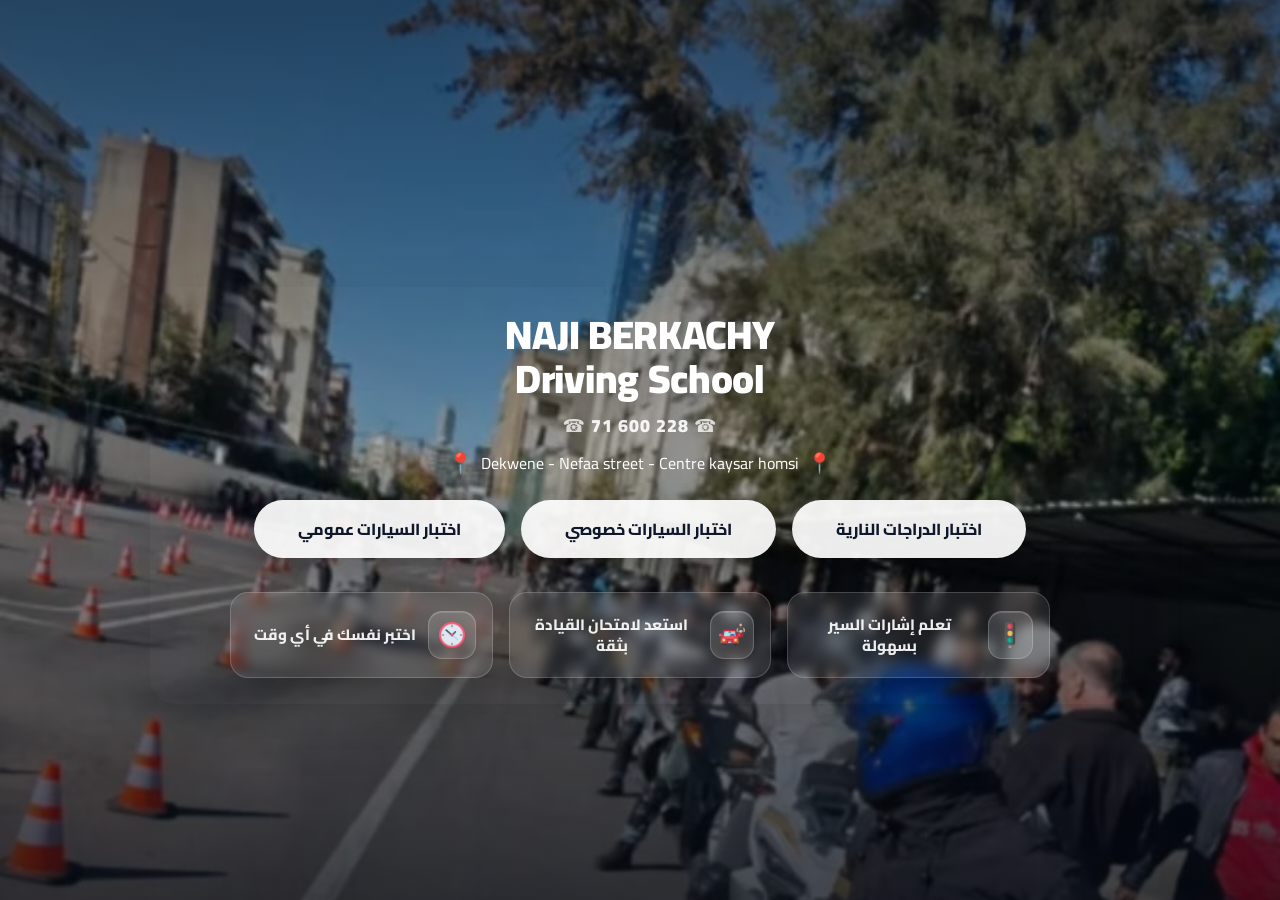
==== index.html @ 34557bcf "Naji Berkachy Driving School site" ====
<!doctype html>
<html lang="ar" dir="rtl">

<head>
<link rel="preconnect" href="https://fonts.googleapis.com">
<link rel="preconnect" href="https://fonts.gstatic.com" crossorigin>
<link href="https://fonts.googleapis.com/css2?family=Cairo:wght@400;600;700;800;900&display=swap" rel="stylesheet">
  <meta name="format-detection" content="telephone=no">
  <meta charset="utf-8" />
  <meta name="viewport" content="width=device-width, initial-scale=1" />
  <meta name="format-detection" content="telephone=no">
  <title>Naji Berkachy Driving School</title>
  <link rel="stylesheet" href="style.css" />
</head>

<body>
  <!-- HERO -->
  <main class="landing-hero">
    <section class="glass">

      <h1 class="landing-title" dir="ltr">NAJI BERKACHY<br>Driving School</h1>
      <p class="landing-phone">71&nbsp;600&nbsp;228</p>
      <p class="landing-location">
   <a href="https://www.google.com/maps?q=33.87928009033203,35.54431915283203&z=17&hl=en" target="_blank" style="color: inherit; text-decoration: none;">
    <span class="loc-emoji">📍</span>
    Dekwene - Nefaa street - Centre kaysar homsi
    <span class="loc-emoji">📍</span>
   </a>
</p>

     
      <div class="landing-actions">
        <a class="landing-btn" href="quiz.html">اختبار الدراجات النارية</a>
        <a class="landing-btn secondary" href="car_quiz.html">اختبار السيارات خصوصي</a>
        <a class="landing-btn third" href="red_quiz.html">اختبار السيارات عمومي</a>
      </div>


      <div class="feature-grid">

        <div class="feature-card">
  <div class="feature-badge">
    <img src="assets/icons/traffic.png" class="feature-icon" alt="">
  </div>
  <p class="feature-text">تعلم إشارات السير بسهولة</p>
</div>



<div class="feature-card">
  <div class="feature-badge">
    <img src="assets/icons/moto-car.png" class="feature-icon" alt="">
  </div>
  <p class="feature-text">استعد لامتحان القيادة بثقة</p>
</div>

<div class="feature-card">
  <div class="feature-badge">
    <img src="assets/icons/clock1.png" class="feature-icon" alt="">
  </div>
  <p class="feature-text">اختبر نفسك في أي وقت</p>
</div>

      </div>
    </section>
  </main>

</body>
</html>
---- style.css ----
:root{
  --bg:#f3f6ff;
  --card:#ffffff;
  --text:#0f172a;
  --muted:#64748b;
  --primary:#5b6cff;
  --primary2:#7c8bff;
  --border:#e5e7eb;

  --ok-bg:#d1fae5;
  --ok-bd:#10b981;
  --bad-bg:#fee2e2;
  --bad-bd:#ef4444;

  /* landing page glass */
  --glass: rgba(15, 23, 42, 0);
  --glass2: rgba(255,255,255,.08);

  --shadow: 0 20px 60px rgba(0,0,0,.10);
}

*{box-sizing:border-box; margin: 0; padding: 0;}
html,body{height:auto; min-height: 100%;}
body { display: flex; flex-direction: column; }


/* Fix Android tap issues / remove delay */
button, .btn, .choice, a {
  touch-action: manipulation;
  -webkit-tap-highlight-color: transparent;
}

/* On touch devices, disable hover effects that can “stick” */
@media (hover: none) {
  .choice:hover { transform: none; }
  .landing-btn:hover { transform: none; }
}

body{
  margin: 0;
  font-family: "Cairo", system-ui, -apple-system, BlinkMacSystemFont, sans-serif;
  background: var(--bg);
  color: var(--text);
}
h1, h2, h3{
  font-weight: 900;
  letter-spacing: -.3px;
}

.hero-title{
  font-weight: 900;
}

.hero-sub,
.feature-text{
  font-weight: 700;
}

.btn{
  font-size:16px;
  padding:14px 28px;
  border-radius:999px;
  letter-spacing:.2px;
}



/* =====================================================
   QUIZ / GENERAL LAYOUT (your original)
===================================================== */

.page{
  flex: 1;
  display:flex;
  align-items:flex-start;
  justify-content:center;
  padding:16px;
  padding-top: max(16px, env(safe-area-inset-top));
  min-height: auto;
}

.card{
  width: min(760px, 100%);
  background: var(--card);
  border-radius: 18px;
  padding: 18px;
  box-shadow: 0 10px 30px rgba(15,23,42,.12);
  margin-bottom: 30px;
}


.title{
  margin:0;
  text-align:center;
  color:#3b4bdc;
  font-size:44px;
  font-weight:800;
}
.title.small{font-size:34px}

.sub{
  text-align:center;
  color:var(--text);
  margin-top:6px;
  font-size:18px;
  font-weight:700;
}

.sub-lite{
  font-weight:700;
  color:var(--muted);
  margin-top:10px;
}

.counter-top{
  text-align:center;
  color:#3b4bdc;
  font-weight:800;
  margin-top:12px;
  margin-bottom:6px;
}

.progress{
  margin:18px 0;
  height:10px;
  background:#e8edff;
  border-radius:999px;
  overflow:hidden;
}
.progress::after{
  content:"";
  display:block;
  height:100%;
  width:var(--p, 0%);
  background:linear-gradient(90deg, var(--primary), var(--primary2));
}

.qbox{
  background:#eef2ff;
  border:1px solid #c7d2fe;
  border-radius:14px;
  padding:12px;
}

.question{
  font-size:22px;
  font-weight:800;
  text-align:center;
  line-height:1.6;
}

/* IMAGE QUESTION */
.qimg{
  width:100%;
  max-height: 180px;   /* was 260 */
  object-fit: contain;
  display:block;
  margin:0 auto 8px;
  border-radius:12px;
  background:white;
  border:1px solid #c7d2fe;
  padding:8px;
}

/* CHOICES */
.choices{
  margin-top:12px;
  display:grid;
  gap:10px;
  padding:12px;
  border:1px solid var(--border);
  border-radius:14px;
}

.choice{
  border:2px solid #dbeafe;
  background:#fff;
  border-radius:12px;
  padding:10px 12px;   /* was 14px 16px */
  font-size:18px;      /* was 20px */
  font-weight:800;
  cursor:pointer;
  display:flex;
  justify-content:space-between;
  transition:.15s;
}

.choice:hover{transform:translateY(-1px)}
.choice.selected{
  border-color:#1d4ed8;
  background:#3b82f6;
  color:white;
}
.choice.correct{
  border-color:var(--ok-bd);
  background:var(--ok-bg);
  color:#065f46;
}
.choice.wrong{
  border-color:var(--bad-bd);
  background:var(--bad-bg);
  color:#7f1d1d;
}

/* FEEDBACK */
.feedback{
  display: none !important;
}


/* BUTTONS */
.actions{
  margin-top:16px;
  display:flex;
  gap:12px;
  justify-content:space-between;
  align-items:center;
  flex-wrap:wrap;
}

.btn{
  border:none;
  border-radius:999px;
  padding:14px 18px;
  font-size:16px;
  font-weight:900;
  cursor:pointer;
  min-height: 48px;
  min-width: 180px;
  width: auto;
  display: inline-flex;
  align-items: center;
  justify-content: center;
}
.btn-primary{background:linear-gradient(90deg, var(--primary), var(--primary2)); color:white;}
.btn-secondary{background:#e8edff; color:#1e293b;}
.btn:disabled{opacity:.55; cursor:not-allowed;}

/* RESULTS */
.score-box{
  margin:10px auto 18px;
  padding:16px;
  border:1px solid var(--border);
  border-radius:14px;
  background:#f8fafc;
  text-align:center;
}
.score-title{font-weight:900; color:var(--muted);}
.score-value{
  font-size:34px;
  font-weight:900;
  margin-top:6px;
  color:#3b4bdc;
}

.results-actions{
  display:flex;
  gap:12px;
  justify-content:space-between;
  flex-wrap:wrap;
  margin-bottom:16px;
}

.result-status{
  margin-top: 12px;
  font-size: 22px;
  font-weight: 900;
}

.result-status.pass{
  color: #16a34a; /* green */
}

.result-status.fail{
  color: #dc2626; /* red */
}


/* REVIEW */
.review-list{display:grid; gap:12px; margin-top:10px;}
.review-item{border:1px solid var(--border); border-radius:14px; padding:14px; background:#fff;}
.review-q{background:#eef2ff; border:1px solid #c7d2fe; border-radius:12px; padding:12px;}
.review-num{font-weight:900; color:#3b4bdc; margin-bottom:6px;}
.review-text{font-weight:900; line-height:1.7;}
.review-answers{margin-top:10px; display:grid; gap:8px;}
.ans-row{padding:10px 12px; border-radius:12px; border:2px solid transparent; display:flex; gap:10px;}
.ans-label{font-weight:900; min-width:80px;}
.ans-value{font-weight:800;}
.ans-ok{background:var(--ok-bg); border-color:var(--ok-bd); color:#065f46;}
.ans-bad{background:var(--bad-bg); border-color:var(--bad-bd); color:#7f1d1d;}

.hidden{display:none !important;}

/* =====================================================
   LANDING PAGE (new) — uses different class names
===================================================== */

.topbar{
  position: absolute;
  top: 0;
  left: 0;
  right: 0;
  z-index: 20;

  display: flex;
  justify-content: center;
  align-items: center;

  padding: 18px 0;
  background: transparent;
}

.nav-home{
  color: white;
  text-decoration: none;
  font-weight: 900;
  font-size: 16px;
  opacity: .95;
}

.nav-home:hover{
  opacity: 1;
}


.landing-hero{
  min-height: 100vh;
  position: relative;

  background-image: url("assets/her1.jpeg");
  background-size: cover;
  background-repeat: no-repeat;
  background-position: center 10%;

  display:flex;
  align-items:center;
  justify-content:center;

  padding: 90px 18px 40px;
  text-align:center;
  color: #fff;
}

.landing-location a {
  color: inherit !important;
  text-decoration: none;
  -webkit-tap-highlight-color: transparent;
}

.landing-location a:hover {
  text-decoration: underline;
}

.landing-location a,
.landing-location a:link,
.landing-location a:visited,
.landing-location a:hover,
.landing-location a:active,
.landing-location a:focus {
  color: inherit !important;
  text-decoration: none !important;
  -webkit-text-fill-color: inherit !important;
}




/* overlay/vignette — DOES NOT block clicks */

.landing-hero::before{
  content:"";
  position:absolute;
  inset:0;
  background:
    linear-gradient(
      to bottom,
      rgba(5,10,20,.65),
      rgba(5,10,20,.35),
      rgba(5,10,20,.75)
    );
  z-index:0;
}
.hero > *{
  position:relative;
  z-index:1;
}

.landing-phone{
  margin: 8px 0 4px;
  font-size: 18px;
  font-weight: 900;
  letter-spacing: 1px;
  color: rgba(255,255,255,.9);
}

.landing-phone::after{
  content: " ☎ ";
  opacity: .85;
}

.landing-phone::before{
  content: " ☎ ";
  opacity: .85;
}

.landing-location{
  display: flex;
  justify-content: center;   /* 🔥 center horizontally */
  margin-top: 6px;
  white-space: nowrap;
}

.landing-location a{
  display: inline-flex;
  align-items: center;
  gap: 8px;

  flex-direction: row-reverse; /* pin on the RIGHT */
  color: rgba(255,255,255,.85);
  text-decoration: none;
}

.loc-emoji{
  font-size: 20px;
  line-height: 1;
  color: #ffffff;
}

.landing-phone{
  margin-bottom: 2px;
}


.glass{
  margin-top: 40px; /* increased space for logo */
  position: relative;
  z-index: 2;

  width: min(980px, 100%);
  padding: 26px 28px;
  border-radius: 26px;

  background: var(--glass);
  backdrop-filter: blur(px);
  -webkit-backdrop-filter: blur(px);

  box-shadow: var(--shadow);
}

.landing-title{
  margin: 0 auto;
  font-size: 40px;
  font-weight: 900;
  color: #fff;
  line-height: 1.1;
  max-width: 500px;
}

.landing-subtitle{
  margin: 12px 0 0;
  font-size: 18px;
  font-weight: 700;
  color: rgba(255,255,255,.86);
}

/* CTA */
/* CTA buttons container */
.landing-actions{
  margin-top: 22px;
  display: flex;
  gap: 16px;
  justify-content: center;
  flex-wrap: wrap;
}

/* SAME button style */
.landing-btn{
  padding: 14px 44px;     /* ⬅ smaller than before */
  font-size: 16px;        /* ⬅ smaller text */
  font-weight: 800;

  border-radius: 999px;
  background: rgba(255,255,255,0.92);
  color: #0f172a;

  text-decoration: none;
  border: none;

  min-width: 220px;       /* keeps same width */
  text-align: center;

  box-shadow: 0 10px 26px rgba(0,0,0,.25);
  transition: 0.2s ease;
}

.landing-btn:hover{
  transform: translateY(-2px);
  background: #ffffff;
}


.phone-line{
  direction:ltr;
  unicode-bidi: plaintext;
}

/* Features */
/* Features (more professional) */
.feature-grid{
  margin-top: 34px;
  display: grid;
  grid-template-columns: repeat(3, minmax(0, 1fr));
  gap: 16px;
  width: min(820px, 100%);
  margin-left: auto;
  margin-right: auto;
}

.feature-card{
  padding: 18px 16px;
  border-radius: 18px;

  /* real glass surface */
  background: rgba(255,255,255,.08);
  border: 1px solid rgba(255,255,255,.16);

   backdrop-filter: blur(6px);
  border:1px solid rgba(255,255,255,.18);
  -webkit-backdrop-filter: blur(10px);

  box-shadow: 0 14px 40px rgba(0,0,0,.25);

  display: flex;
  align-items: center;
  gap: 12px;

  transition: transform .18s ease, border-color .18s ease, background .18s ease;
}

.feature-card:hover{
  transform: translateY(-2px);
  border-color: rgba(255,255,255,.28);
  background: rgba(255,255,255,.10);
}

.feature-badge{
  width: 48px;
  height: 48px;
  border-radius: 14px;

  display: grid;
  place-items: center;

  background: rgba(255,255,255,.14);
  border: 1px solid rgba(255,255,255,.20);
  box-shadow: inset 0 1px 0 rgba(255,255,255,.15);
}

.feature-icon{
  width: 26px;
  height: 26px;
  object-fit: contain;

  /* helps “cheap” PNGs look better */
  filter: drop-shadow(0 6px 10px rgba(0,0,0,.25));
  opacity: .95;
}

.feature-text{
  margin: 0;
  font-size: 15px;
  font-weight: 800;
  line-height: 1.4;
  color: rgba(255,255,255,.92);
}

/* Responsive */
@media (max-width: 820px){
  .feature-grid{ grid-template-columns: 1fr; }
  .feature-card{ padding: 16px; }
}

/* =========================
   Mobile polish
========================= */

/* Prevent horizontal scroll */
html, body { overflow-x: hidden; }

/* Better tap targets */
button, a { -webkit-tap-highlight-color: transparent; }

@media (max-width: 768px){

  /* hero spacing */
   .page {
    padding: 12px;
    padding-top: max(12px, env(safe-area-inset-top));
  }

  .card {
    padding: 14px;
    border-radius: 16px;
    margin-bottom: 20px;
  }

  .title{
    font-size: 28px;
  }
  .title.small{
    font-size: 24px;
  }

  .actions {
    margin-top: 14px;
    gap: 10px;
  }

  .btn {
    min-width: 120px;
    padding: 12px 16px;
    font-size: 15px;
    min-height: 44px;
  }

  .choice {
    padding: 12px 14px;
    font-size: 15px;
    min-height: 44px;
  }

  .qimg {
    max-height: 160px;
    padding: 6px;
  }

  .question {
    font-size: 18px;
  }

  /* nav */
  .nav{
    position: relative;   /* keeps it nice while scrolling */
    top: 0;
    padding: 10px 0;
    z-index: 20;
  }
  .nav a{
    font-size: 14px;
    padding: 8px 12px;
    border-radius: 999px;
    background: rgba(0,0,0,.20);
    backdrop-filter: blur(8px);
  }

  /* title + phone */
  .hero-title{
    font-size: clamp(30px, 8vw, 42px);
    line-height: 1.15;
    margin-top: 18px;
    text-shadow: 0 10px 26px rgba(0,0,0,.45);
  }

  .hero-phones{
    flex-wrap: wrap;
    justify-content: center;
    gap: 10px;
    font-size: 15px;
  }

  .hero-sub{
    font-size: 14px;
    opacity: .92;
    margin-top: 6px;
  }

  /* buttons: stack + full width */
  .btn-row{
    display: grid;
    grid-template-columns: 1fr;
    gap: 12px;
    width: min(420px, 100%);
    margin: 18px auto 0;
  }
  .btn{
    width: 100%;
    padding: 14px 18px;
    font-size: 16px;
    border-radius: 999px;
  }

  /* feature cards: single column */
  .feature-grid{
    grid-template-columns: 1fr;
    gap: 12px;
    width: min(520px, 100%);
    margin-top: 22px;
    padding-bottom: calc(14px + env(safe-area-inset-bottom));
  }
  .feature-card{
    padding: 14px 14px;
    border-radius: 16px;
    backdrop-filter: blur(6px);
  }
  .feature-badge{
    width: 44px;
    height: 44px;
    border-radius: 14px;
  }
  .feature-icon{
    width: 24px;
    height: 24px;
  }
  .feature-text{
    font-size: 15px;
    line-height: 1.35;
  }
}

/* super small phones */
@media (max-width: 380px){
  .hero-title{ font-size: 30px; }
  .btn{ font-size: 15px; padding: 13px 16px; }
  .hero-phones{ font-size: 14px; }
}

/* Samsung Internet / Android touch fixes */
html, body {
  -webkit-text-size-adjust: 100%;
}

button, .choice, .btn, a {
  touch-action: manipulation;
  -ms-touch-action: manipulation;
  -webkit-tap-highlight-color: transparent;
  user-select: none;
  -webkit-user-select: none;
}

/* Prevent “hover stuck” on Samsung Internet */
@media (max-width: 380px){
  .btn {
    min-width: 100px;
    padding: 11px 14px;
    font-size: 14px;
    min-height: 40px;
  }

  .choice {
    padding: 11px 12px;
    font-size: 14px;
    min-height: 40px;
  }

  .title.small {
    font-size: 20px;
  }

  .question {
    font-size: 16px;
  }
}

html, body {
  -webkit-text-size-adjust: 100%;
  overflow-x: hidden;
  height: auto;
  min-height: 100%;
}

button, .choice, .btn, a {
  touch-action: manipulation;
  -ms-touch-action: manipulation;
  -webkit-tap-highlight-color: transparent;
  user-select: none;
  -webkit-user-select: none;
}

/* Prevent “hover stuck” on Samsung Internet */
@media (hover: none) {
  .choice:hover,
  button:hover {
    transform: none !important;
    filter: none !important;
  }
}

/* =========================
   HERO LOGO (top center)
========================= */
.hero-logo {
  position: absolute;
  top: 24px;              /* distance from top */
  left: 50%;
  transform: translateX(-50%);
  z-index: 30;            /* above overlay */
  pointer-events: auto;
}

.hero-logo img {
  height: 180px;           /* desktop size - increased */
  width: auto;
  display: block;
}

/* Mobile */
@media (max-width: 768px) {
  .hero-logo {
    top: 14px;
    left: 50%;
    transform: translateX(-50%);
  }

  .hero-logo img {
    height: 130px;
  }
}
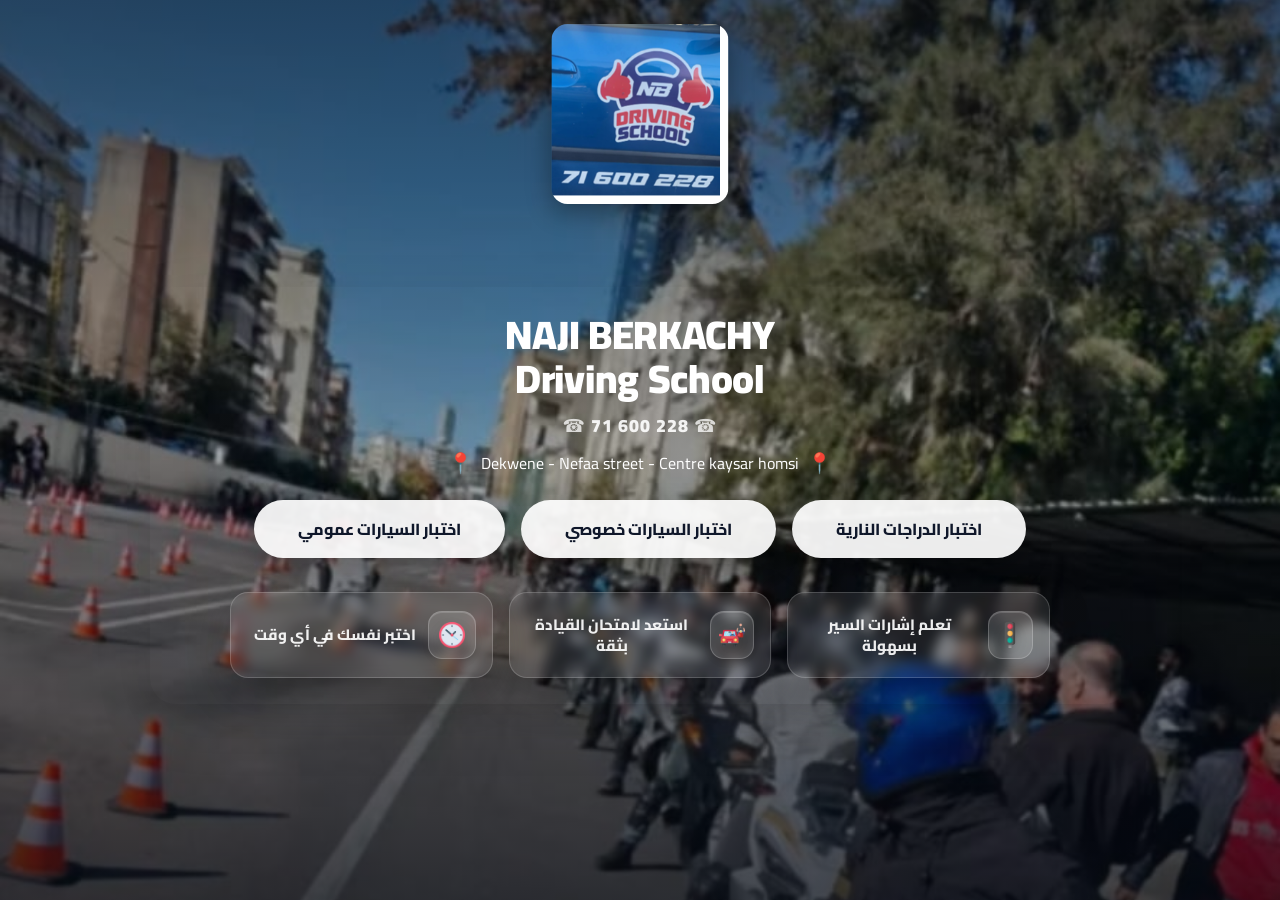
==== commit 481f059f: "Add NB Driving School logo" ====
--- a/index.html
+++ b/index.html
@@ -16,6 +16,10 @@
 <body>
   <!-- HERO -->
   <main class="landing-hero">
+    <!-- Centered logo on top -->
+    <div class="hero-logo">
+      <img src="assets/logo.png?v=2" alt="Naji Berkachy Driving School">
+    </div>
     <section class="glass">
 
       <h1 class="landing-title" dir="ltr">NAJI BERKACHY<br>Driving School</h1>
--- a/style.css
+++ b/style.css
@@ -801,6 +801,8 @@
   height: 180px;           /* desktop size - increased */
   width: auto;
   display: block;
+  border-radius: 16px;
+  box-shadow: 0 8px 24px rgba(0, 0, 0, 0.35);
 }
 
 /* Mobile */
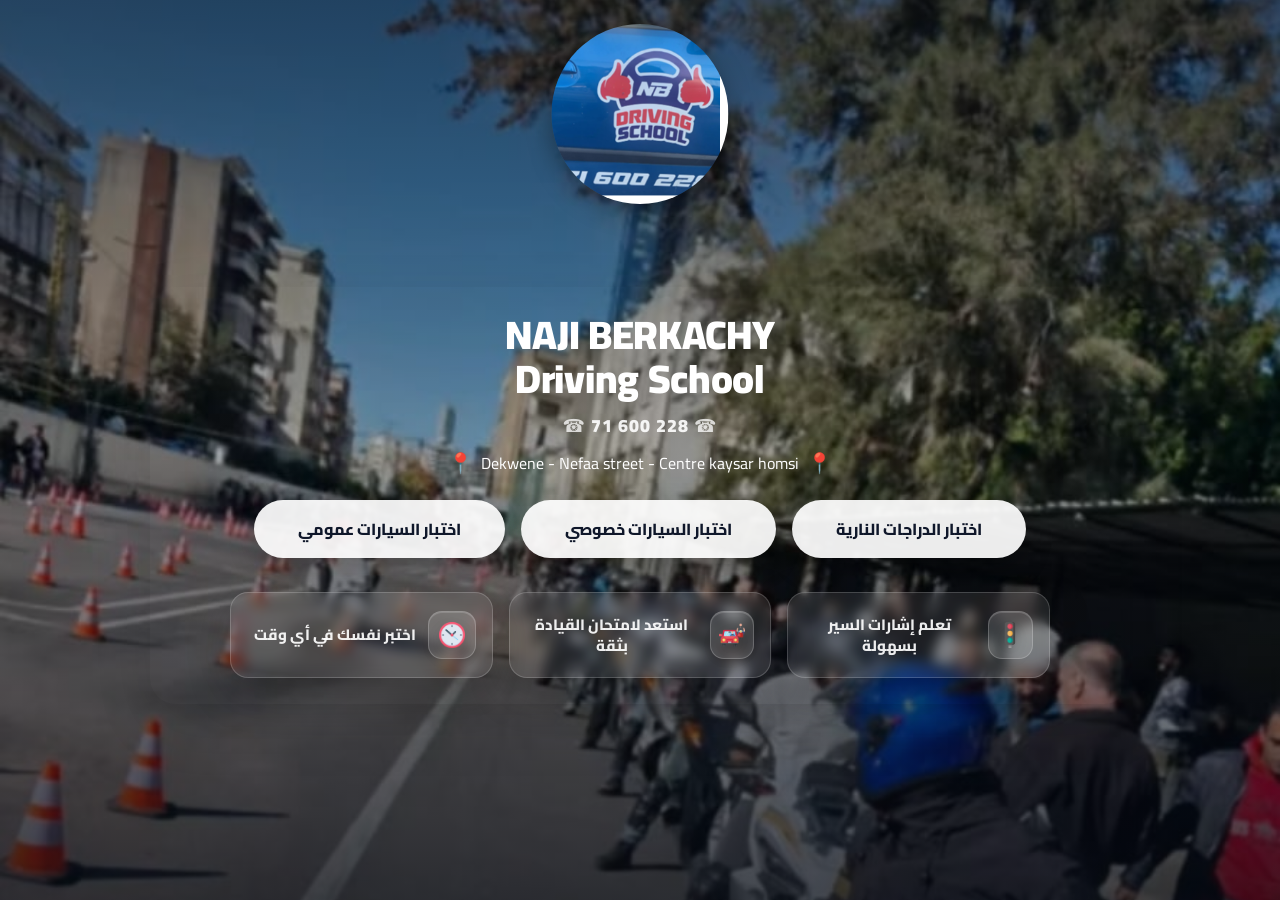
==== commit eb889d70: "Improve logo: clean circular badge" ====
--- a/index.html
+++ b/index.html
@@ -18,7 +18,7 @@
   <main class="landing-hero">
     <!-- Centered logo on top -->
     <div class="hero-logo">
-      <img src="assets/logo.png?v=2" alt="Naji Berkachy Driving School">
+      <img src="assets/logo.png?v=3" alt="Naji Berkachy Driving School">
     </div>
     <section class="glass">
 
--- a/style.css
+++ b/style.css
@@ -801,7 +801,7 @@
   height: 180px;           /* desktop size - increased */
   width: auto;
   display: block;
-  border-radius: 16px;
+  border-radius: 50%;
   box-shadow: 0 8px 24px rgba(0, 0, 0, 0.35);
 }
 
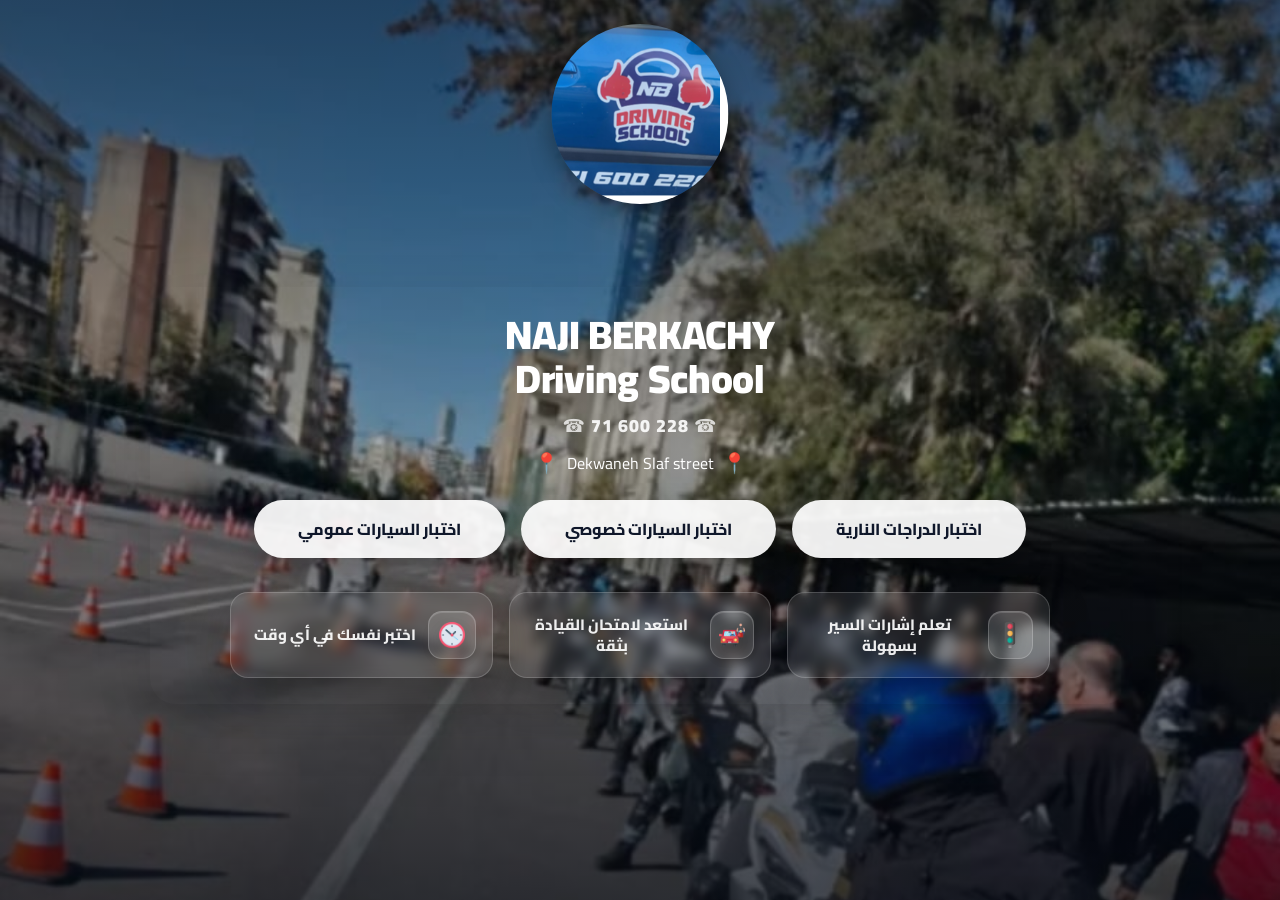
==== commit 32ec85c2: "Update location text and map to Dekwaneh Slaf street (VGHW+63M)" ====
--- a/index.html
+++ b/index.html
@@ -25,9 +25,9 @@
       <h1 class="landing-title" dir="ltr">NAJI BERKACHY<br>Driving School</h1>
       <p class="landing-phone">71&nbsp;600&nbsp;228</p>
       <p class="landing-location">
-   <a href="https://www.google.com/maps?q=33.87928009033203,35.54431915283203&z=17&hl=en" target="_blank" style="color: inherit; text-decoration: none;">
+   <a href="https://www.google.com/maps/search/?api=1&query=VGHW%2B63M%20Dekwaneh%2C%20Lebanon" target="_blank" style="color: inherit; text-decoration: none;">
     <span class="loc-emoji">📍</span>
-    Dekwene - Nefaa street - Centre kaysar homsi
+    Dekwaneh Slaf street
     <span class="loc-emoji">📍</span>
    </a>
 </p>
@@ -42,28 +42,28 @@
 
       <div class="feature-grid">
 
-        <div class="feature-card">
+        <a class="feature-card" href="signs.html" style="text-decoration:none; color:inherit; cursor:pointer;">
   <div class="feature-badge">
     <img src="assets/icons/traffic.png" class="feature-icon" alt="">
   </div>
   <p class="feature-text">تعلم إشارات السير بسهولة</p>
-</div>
+</a>
 
 
 
-<div class="feature-card">
+<a class="feature-card" href="car_quiz.html" style="text-decoration:none; color:inherit; cursor:pointer;">
   <div class="feature-badge">
     <img src="assets/icons/moto-car.png" class="feature-icon" alt="">
   </div>
   <p class="feature-text">استعد لامتحان القيادة بثقة</p>
-</div>
+</a>
 
-<div class="feature-card">
+<a class="feature-card" href="quiz.html" style="text-decoration:none; color:inherit; cursor:pointer;">
   <div class="feature-badge">
     <img src="assets/icons/clock1.png" class="feature-icon" alt="">
   </div>
   <p class="feature-text">اختبر نفسك في أي وقت</p>
-</div>
+</a>
 
       </div>
     </section>
--- a/style.css
+++ b/style.css
@@ -817,3 +817,89 @@
     height: 130px;
   }
 }
+
+/* =====================================================
+   SIGNS LEARNING PAGE
+===================================================== */
+.signs-topbar{
+  display:flex;
+  align-items:center;
+  justify-content:space-between;
+  gap:12px;
+  margin-bottom:14px;
+}
+.back-btn{
+  display:inline-flex;
+  align-items:center;
+  gap:6px;
+  background:#e8edff;
+  color:#1e293b;
+  text-decoration:none;
+  font-weight:800;
+  font-size:15px;
+  padding:10px 18px;
+  border-radius:999px;
+  white-space:nowrap;
+}
+.back-btn:active{ transform:scale(.97); }
+
+.signs-search{
+  width:100%;
+  margin:6px 0 18px;
+  padding:13px 18px;
+  border:2px solid var(--border);
+  border-radius:14px;
+  font-family:inherit;
+  font-size:16px;
+  font-weight:700;
+  color:var(--text);
+  outline:none;
+}
+.signs-search:focus{ border-color:var(--primary); }
+
+.signs-count{
+  text-align:center;
+  color:var(--muted);
+  font-weight:700;
+  margin-bottom:14px;
+}
+
+.signs-grid{
+  display:grid;
+  grid-template-columns:repeat(auto-fill, minmax(150px, 1fr));
+  gap:14px;
+}
+.sign-card{
+  background:#f8faff;
+  border:1px solid var(--border);
+  border-radius:16px;
+  padding:14px 10px;
+  display:flex;
+  flex-direction:column;
+  align-items:center;
+  gap:10px;
+  text-align:center;
+  box-shadow:0 4px 14px rgba(15,23,42,.06);
+}
+.sign-card img{
+  width:96px;
+  height:96px;
+  object-fit:contain;
+}
+.sign-meaning{
+  font-weight:800;
+  font-size:15px;
+  color:#1e293b;
+  line-height:1.4;
+}
+.signs-empty{
+  text-align:center;
+  color:var(--muted);
+  font-weight:700;
+  padding:30px 0;
+}
+@media (max-width:600px){
+  .signs-grid{ grid-template-columns:repeat(2, 1fr); gap:10px; }
+  .sign-card img{ width:84px; height:84px; }
+  .sign-meaning{ font-size:13.5px; }
+}
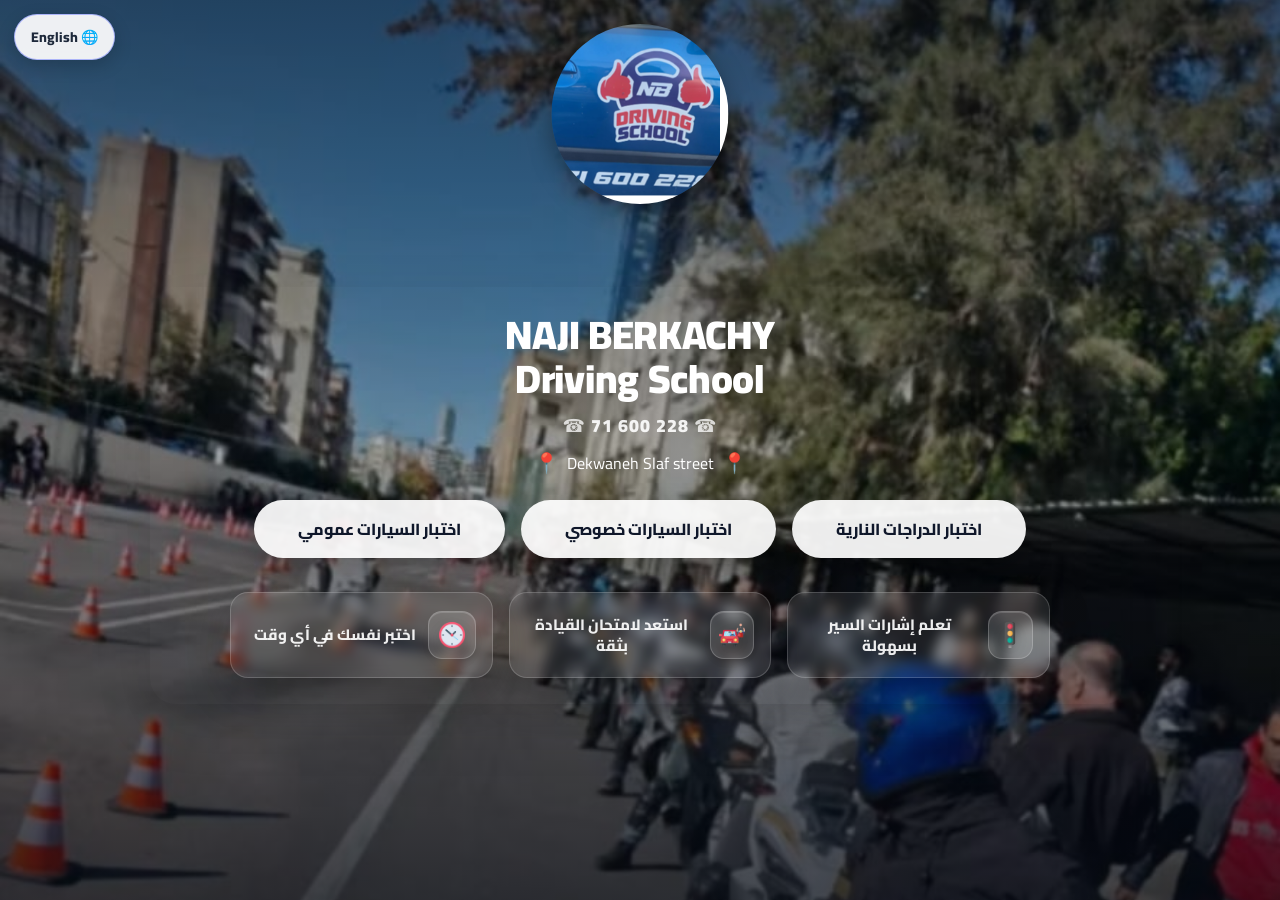
==== commit b3bab03d: "Add Arabic/English language toggle + full English translation (UI, signs, all 928 quiz questions)" ====
--- a/index.html
+++ b/index.html
@@ -34,9 +34,9 @@
 
      
       <div class="landing-actions">
-        <a class="landing-btn" href="quiz.html">اختبار الدراجات النارية</a>
-        <a class="landing-btn secondary" href="car_quiz.html">اختبار السيارات خصوصي</a>
-        <a class="landing-btn third" href="red_quiz.html">اختبار السيارات عمومي</a>
+        <a class="landing-btn" href="quiz.html" data-i18n="home.moto">اختبار الدراجات النارية</a>
+        <a class="landing-btn secondary" href="car_quiz.html" data-i18n="home.car">اختبار السيارات خصوصي</a>
+        <a class="landing-btn third" href="red_quiz.html" data-i18n="home.public">اختبار السيارات عمومي</a>
       </div>
 
 
@@ -46,7 +46,7 @@
   <div class="feature-badge">
     <img src="assets/icons/traffic.png" class="feature-icon" alt="">
   </div>
-  <p class="feature-text">تعلم إشارات السير بسهولة</p>
+  <p class="feature-text" data-i18n="home.f1">تعلم إشارات السير بسهولة</p>
 </a>
 
 
@@ -55,20 +55,21 @@
   <div class="feature-badge">
     <img src="assets/icons/moto-car.png" class="feature-icon" alt="">
   </div>
-  <p class="feature-text">استعد لامتحان القيادة بثقة</p>
+  <p class="feature-text" data-i18n="home.f2">استعد لامتحان القيادة بثقة</p>
 </a>
 
 <a class="feature-card" href="quiz.html" style="text-decoration:none; color:inherit; cursor:pointer;">
   <div class="feature-badge">
     <img src="assets/icons/clock1.png" class="feature-icon" alt="">
   </div>
-  <p class="feature-text">اختبر نفسك في أي وقت</p>
+  <p class="feature-text" data-i18n="home.f3">اختبر نفسك في أي وقت</p>
 </a>
 
       </div>
     </section>
   </main>
 
+  <script src="i18n.js?v=1"></script>
 </body>
 </html>
 
--- a/style.css
+++ b/style.css
@@ -819,6 +819,29 @@
 }
 
 /* =====================================================
+   LANGUAGE TOGGLE BUTTON
+===================================================== */
+.lang-toggle{
+  position: fixed;
+  top: 14px;
+  inset-inline-end: 14px;   /* right in RTL, right in LTR */
+  z-index: 9999;
+  background: rgba(255,255,255,.92);
+  color: #1e293b;
+  border: 1.5px solid rgba(91,108,255,.45);
+  font-family: inherit;
+  font-weight: 800;
+  font-size: 14px;
+  padding: 9px 16px;
+  border-radius: 999px;
+  cursor: pointer;
+  box-shadow: 0 6px 18px rgba(0,0,0,.18);
+  backdrop-filter: blur(6px);
+  -webkit-backdrop-filter: blur(6px);
+}
+.lang-toggle:active{ transform: scale(.96); }
+
+/* =====================================================
    SIGNS LEARNING PAGE
 ===================================================== */
 .signs-topbar{
